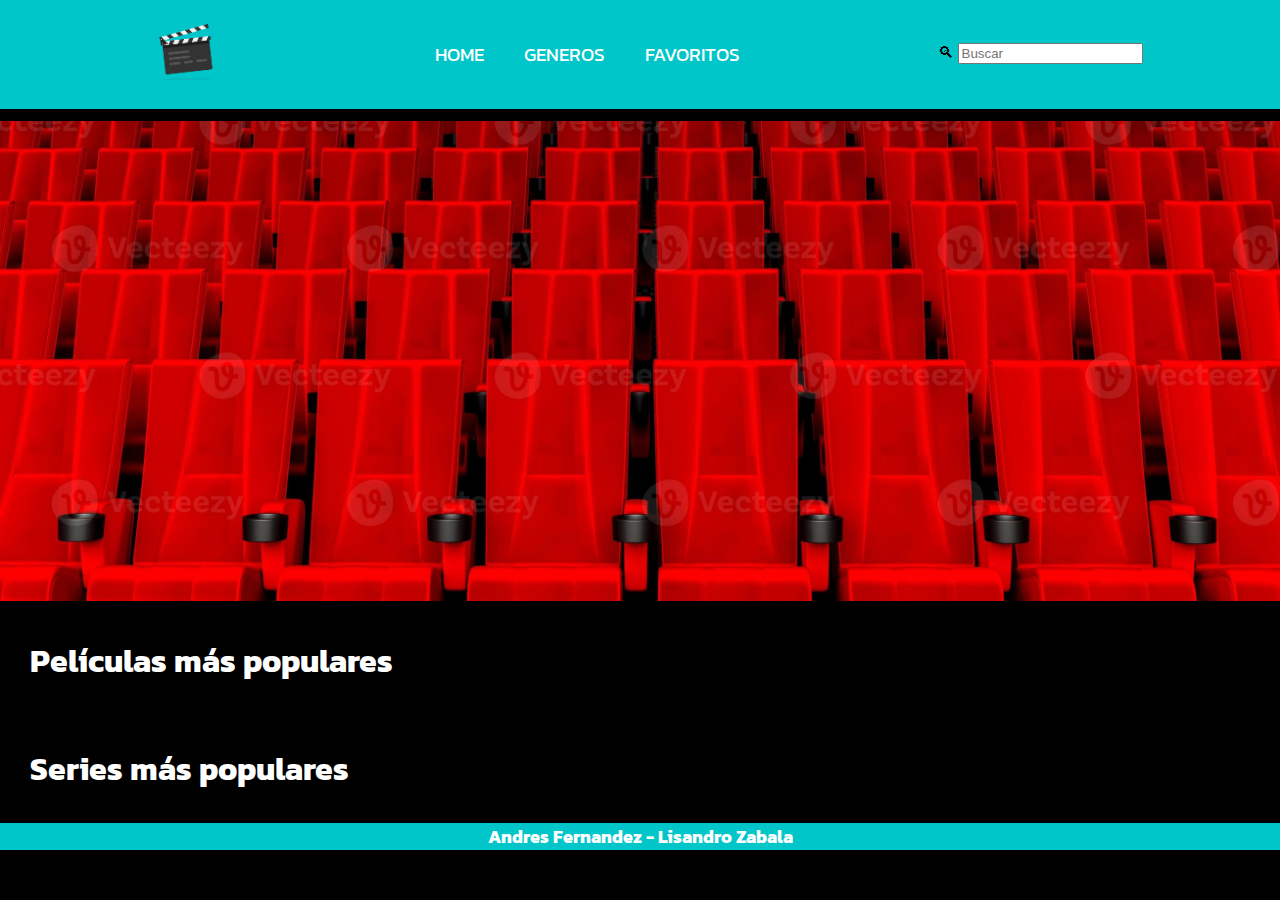
==== index.html @ 7c03c426 "index js hecho" ====
<!DOCTYPE html>
<html lang="en">
<head>
    <meta charset="UTF-8">
    <meta name="viewport" content="width=device-width, initial-scale=1.0">
    <title>Document</title>
    <link rel="stylesheet" href="./css/style.css">
    <link rel="preconnect" href="https://fonts.googleapis.com">
<link rel="preconnect" href="https://fonts.gstatic.com" crossorigin>
<link href="https://fonts.googleapis.com/css2?family=Kanit:wght@700&family=Work+Sans&display=swap" rel="stylesheet">
</head>
<body>
    <!--header-->
    <header>
        <section class="header-main">
       
            <!--logo-->
            <article>
                <img id="logo" src="./img/71606485-ilustración-de-vector-de-claqueta-aislada-sobre-fondo-de-color-azul-icono-de-claqueta-de-estilo.jpg" alt="Logo">
            </article>
        
            <!--nav bar-->
            <article>
                <nav class="nav-header">
                    <ul class="ul-header">
                        <li class="item-header"><a href="./index.html">HOME</a></li>
                        <li class="item-header"><a href="./generos.html">GENEROS</a></li>
                        <li class="item-header"><a href="./favorito.html">FAVORITOS</a></li>
                    </ul>
                </nav>
            </article>
            
            <!--form-->
            <article>
                <form id="form" action="./busqueda.html" method="get">
                    <div class="contenedor-input">
                        <label for="busqueda">🔍︎</label>
                        <input type="text" name="buscar" id="busqueda" placeholder="Buscar">
                    </div>

            </article>
    
        </section>
    </header>
    

    <!--main-->
    <main>
        <section>
            <img id="banner" src="./img/rows-of-red-velvet-seats-watching-movies-in-the-cinema-with-copy-space-banner-background-entertainment-and-theater-concept-3d-illustration-rendering-photo.jpg" alt="">
        </section>
        <h1 class="index-h1"> Películas más populares</h1>
        <section class="card-sec" id="cardsec">
        </section>  


        <h1 class="index-h1"> Series más populares</h1>
        <section class="card-sec" id="cardter">
            
        </section>
    </main>

    <!--footer-->
    <footer>
        <h1 id="idfooter">Andres Fernandez - Lisandro Zabala</h1>
    </footer>
    <script src="./js/index.js"></script>
</body>
</html>
---- css/style.css ----
body{
    padding: 0px;
    margin: 0px;
    background-color: black;
    font-family: 'Kanit', sans-serif;
}

p{}

h1{
    margin: 0px;
}


ul, ol{
    padding: 0;
    margin: 0;
    list-style-type: none;
}

a{
    text-decoration: none;
    color: white;
}

/*----------------------header*/

.header-main{
    display: flex;
    justify-content: space-evenly;
    background-color: rgba(0,198,201,255);
}

#logo{
    height: 100px;
    width: 100px;
}

.nav-header{
    padding: 40px;
}

.ul-header{
    display: flex;
    flex-direction: row;
}

.item-header{
    padding-inline: 20px;
    font-size: larger;
}

#form{
    padding-top: 40px;
}

.contenedor-input{}

/*----------------------main*/

#banner{
    width: 100%;
    margin-top: 12px;
}

.index-h1{
    color: white;
    padding: 30px;
}

.card-sec{
    width: 100%;
    display: flex;
    flex-direction: row;
    flex-wrap: wrap;
    justify-content: space-evenly;
}

.card{
    display: flex;
    flex-direction: column;
    width: 400px;
    margin: 15px;
    padding: 20px;
    text-align: center;
    background-color: #57535377;
}

.texto-a{
    color: white;
    padding: 20px;
}


.img_main{
    width: 100%;
    height: 600px;
}

/*----------------------footer*/

#idfooter{
    display: flex;
    justify-content: center;
    font-size: large;
    padding: 0px;
    margin: 0px;
    color: white;
    background-color: rgba(0,198,201,255)
}

/*Pelicula html*/

.banner-peli{
    background-image: url(../img/banner\ 2.webp);
    background-repeat: no-repeat;
    background-size: 100%;
    display: flex;
    flex-wrap: wrap;
    flex-direction: row;
    margin-top: 10px;
}

.bannercito{
    padding: 15px;
    width: 30%;
}

#banercitoo{
    height: 650px;
    width: 400px;
}

.h3-detalle{
    background-color: rgb(0 0 0 / 33%);
    color: white;
    width: 100%;
    font-size: 25px;
}

.banner-peli2{
    color: white;
    width: 65%;
}

#h1-pelicula{
    margin-top: 160px;
    margin-bottom: 160px;
    color: white;
    background-color: rgb(0 0 0 / 33%);
    font-size: 80px;
}

.informacion{
    display: flex;
    flex-wrap: wrap;
    flex-direction: row;
    justify-content: space-between;
    padding: 10px;
    background-color: #444444;
    color: white;
}

#generitos{
    display: flex;
    flex-wrap: wrap;
    flex-direction: row;
    align-items: center;
}

#fantasia{
    background-color: #2e2a24a8;
    text-decoration: none;
    margin: 10px;
    padding: 10px;
}

#descripcion{
    padding: 10px;
    background-color: #444444;
    color: white;
}

.favoritos{
    margin-top: 10px;
    margin-bottom: 10px;
    display: flex;
    justify-content: space-around;
    background-color: #444444;
    padding: 15px;
}

.favoritos-botones{
    color: white;
    text-decoration: none;
    display: flex;
    background-color: #2e2a24a8;
    padding: 14px;
    border-radius: 5px;
}

/*serie html*/

.banner-serie{
    background-image: url(../img/Los-Simpson.webp);
    background-repeat: no-repeat;
    background-size: 100%;
    display: flex;
    flex-wrap: wrap;
    flex-direction: row;
}

.ban-simp{
    padding: 15px;
    width: 30%;
}

/*generos html*/
#banner2{
    width: 100%;
}

.cajagenero{
    background-color: black;
    padding: 10px;
    display: flex;
    flex-wrap: wrap;
    flex-direction: row;
    justify-content: space-between;
}

.generoh3{
    background-color: #444444;
    border-radius: 5px;
    display: flex;
    flex-wrap: wrap;
    width: 30%;
    margin-left: 5px;
    margin-right: 5px;
    align-items: center;
    justify-content: center;
    font-size: 15px;
}

#western{
    display: flex;
    flex-wrap: wrap;
    width: 100%;
    background-color: #444444;
    border-radius: 5px;
    margin-left: 5px;
    margin-right: 5px;
    align-items: center;
    justify-content: center;
}

@media (max-width : 420px){
   
    /*index html*/
   
    .ul-header{
    flex-direction: column;
    align-items: center;
    }
    
    .header-main{
        flex-direction: column;
        align-items: center;
        flex-wrap: nowrap;
        padding: 20px;
    }

    .nav-header{
        padding: 0px
    }

    /*busqueda html*/

    #video{
        margin-right: 0px;
        margin-left: 0px;
    }

    #videito{
        width: 300px;
        height: 450px;
        margin-left: 50px;
    }

    #cajaentera{
        justify-content: flex-end;
        background-color: black;
    }

    /*generos*/

    #banner{
        display: none;
    }

    /*Series*/

    .banner-serie{
        background: none;
        flex-direction: column;
    }

    #h1-pelicula{
        margin-top: 0px;
        margin-bottom: 0px;
    }

    .ban-simp{
        width: 90%;
        padding: 5%;
    }

    .banner-peli2{
        width: 100%;
    }

    #banercitoo{
        width: 100%;
    }

    .h3-detalle{
        display: flex;
        justify-content: center;
    }

    /*Peliculas*/

    .banner-peli{
        background: none;
        flex-direction: column;
        margin: 0px;
        }

    .bannercito{
        width: 90%;
        padding: 5%;
    }

    /*generos*/
    
    .index-h1{
        justify-content: center;
        margin: 0px;
        display: flex;
        font-size: 25px;
    }

    #banner2{
        display: none;
    }
}
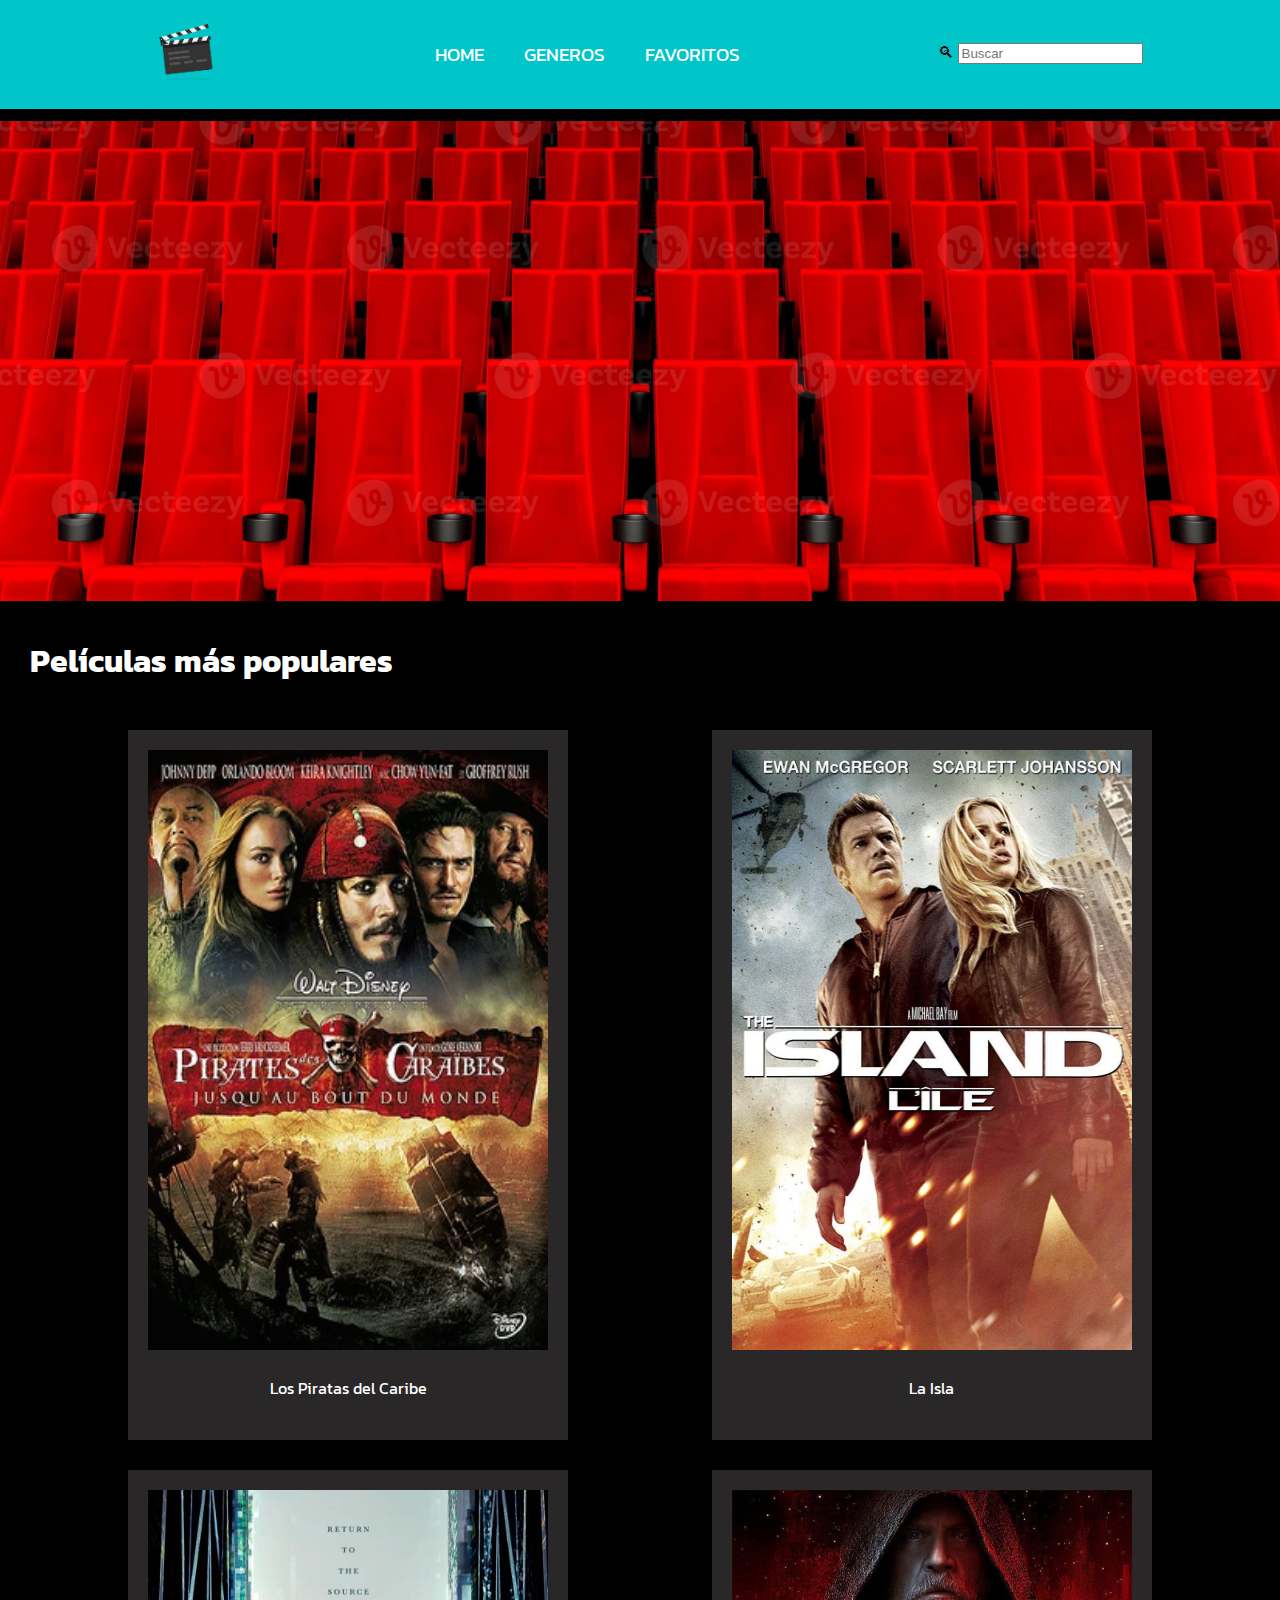
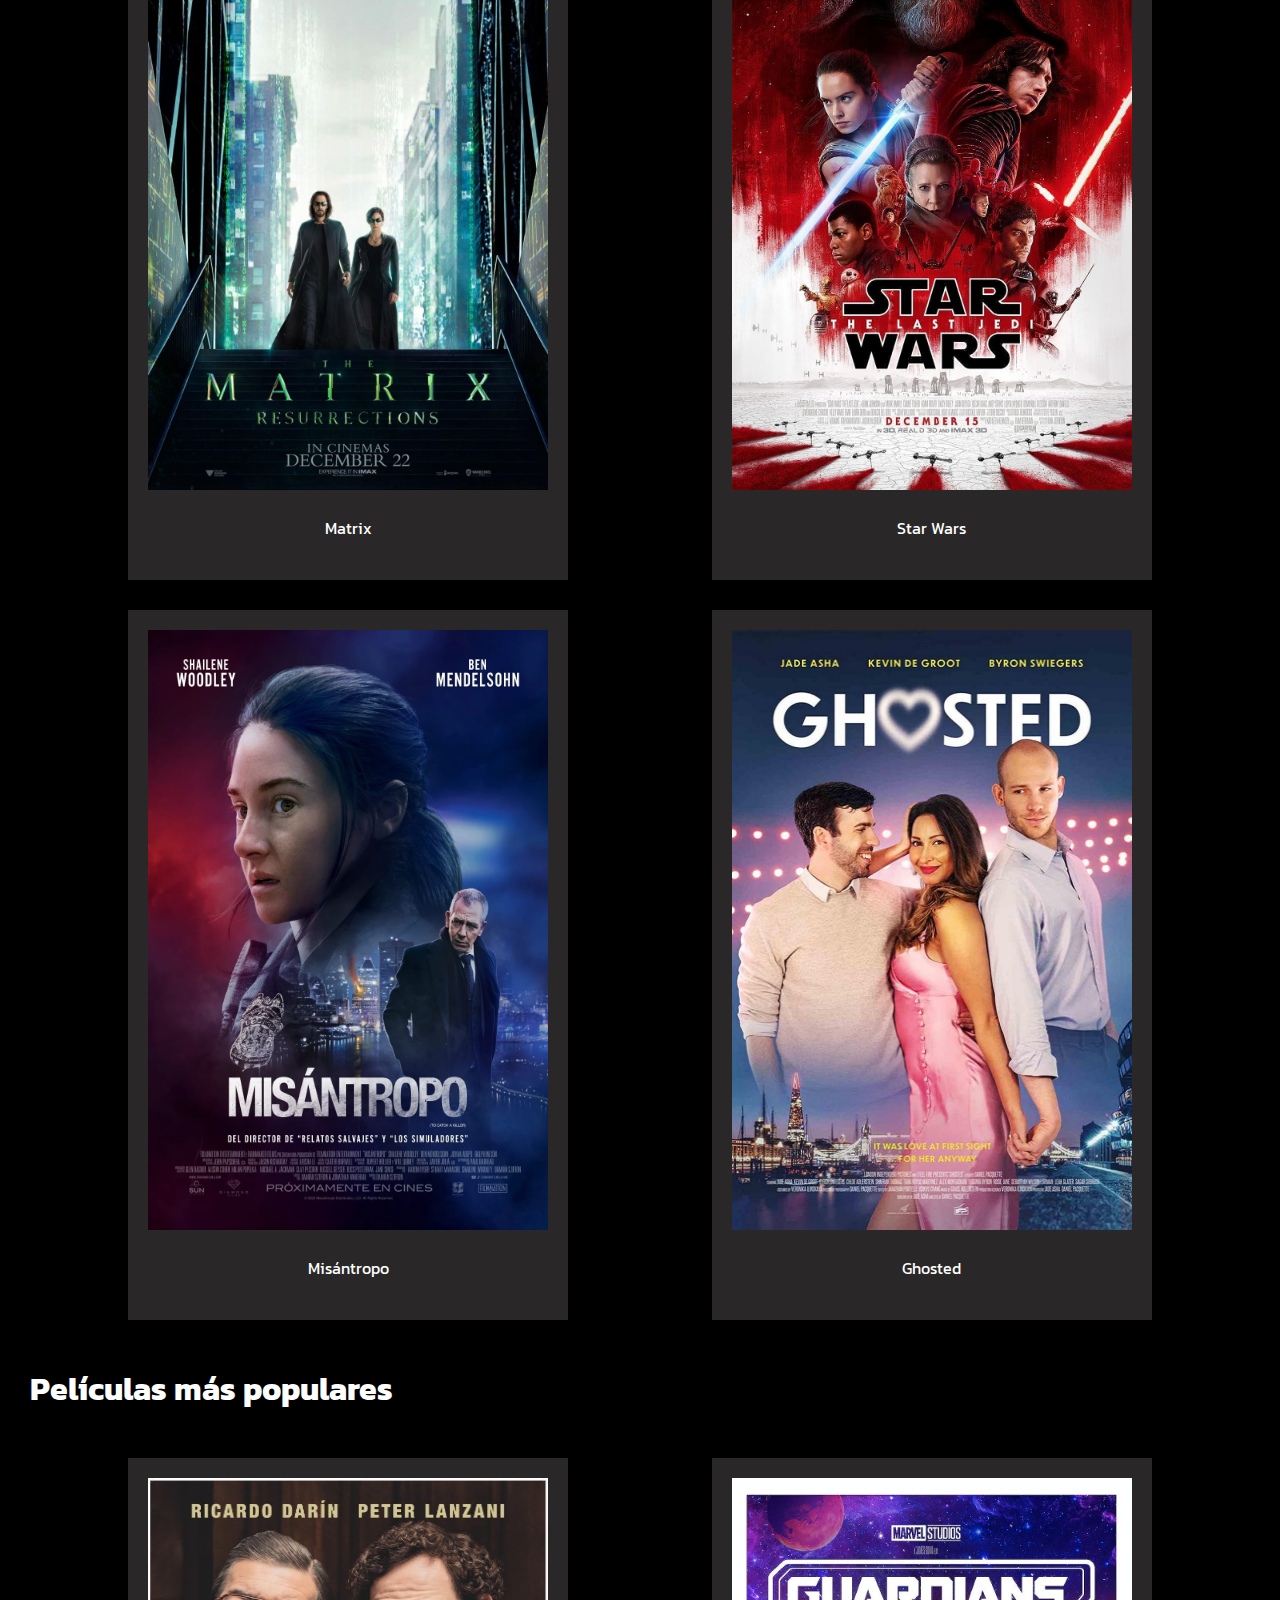
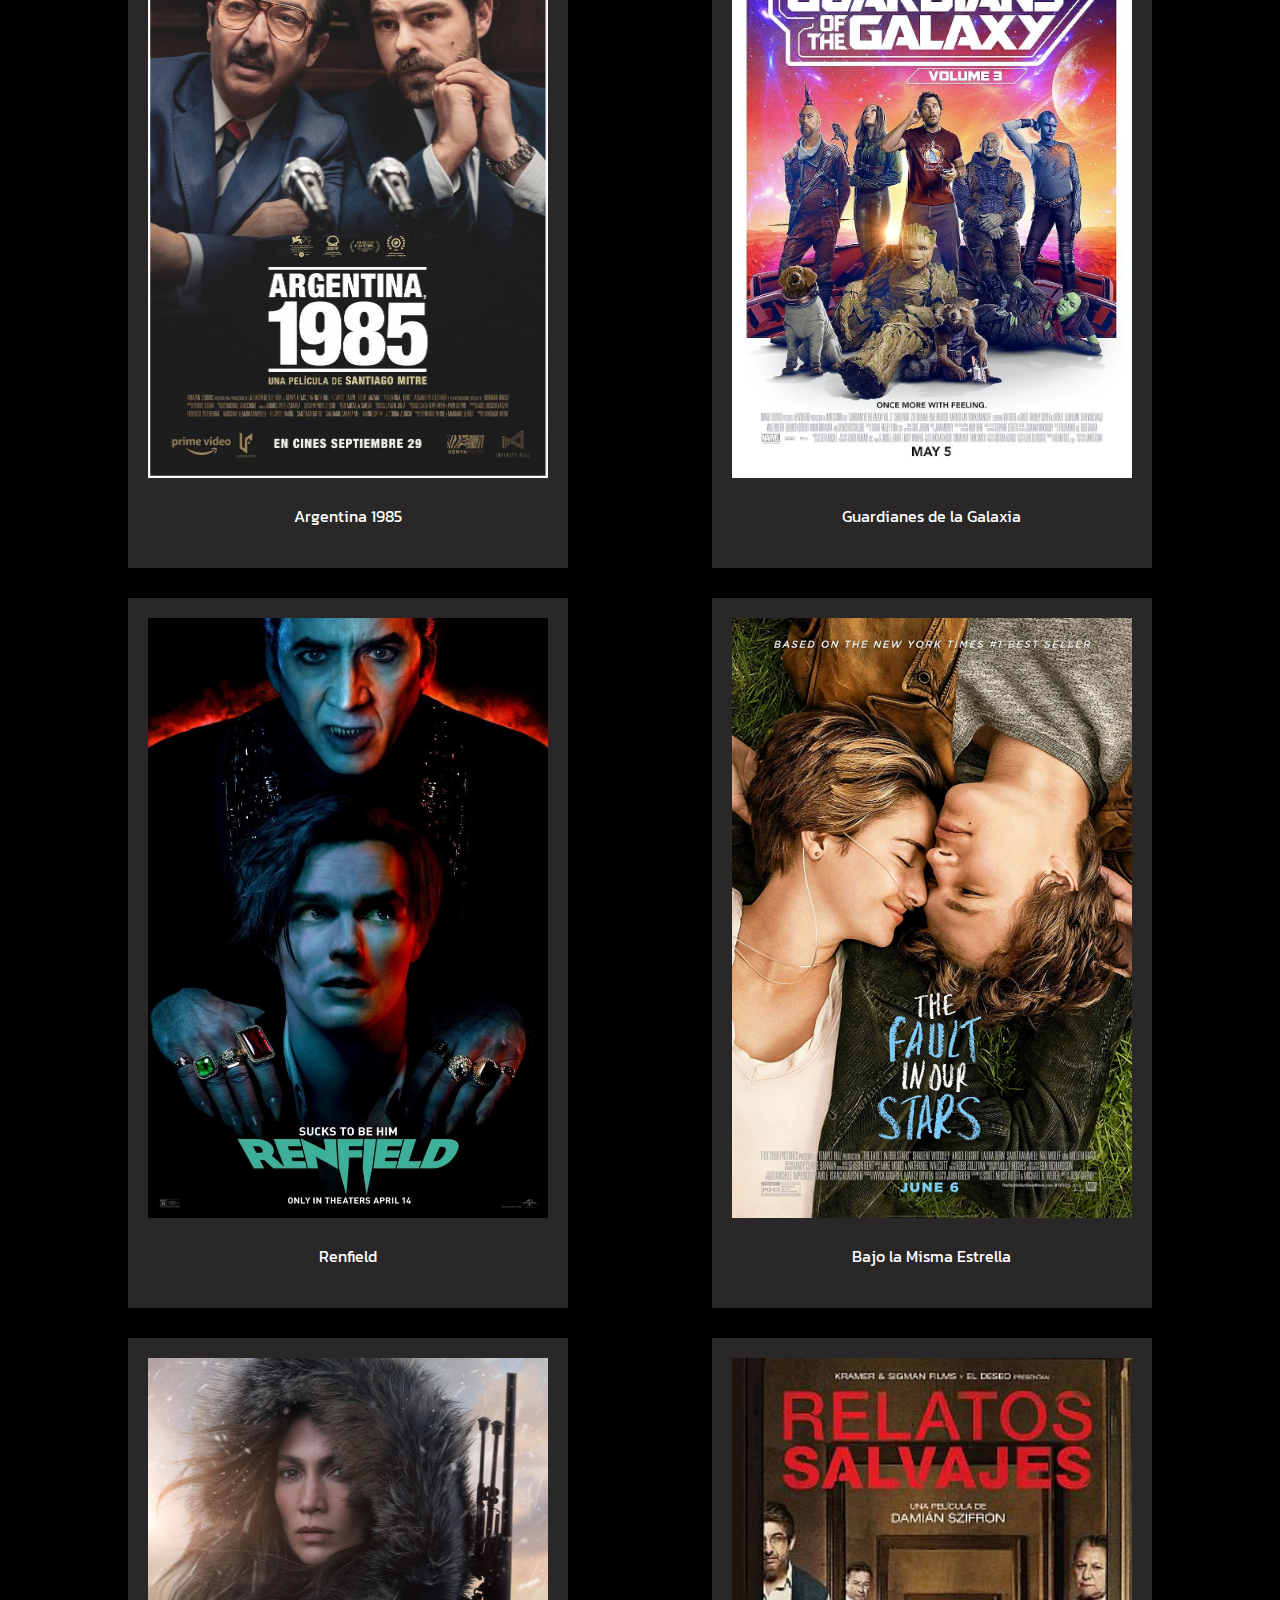
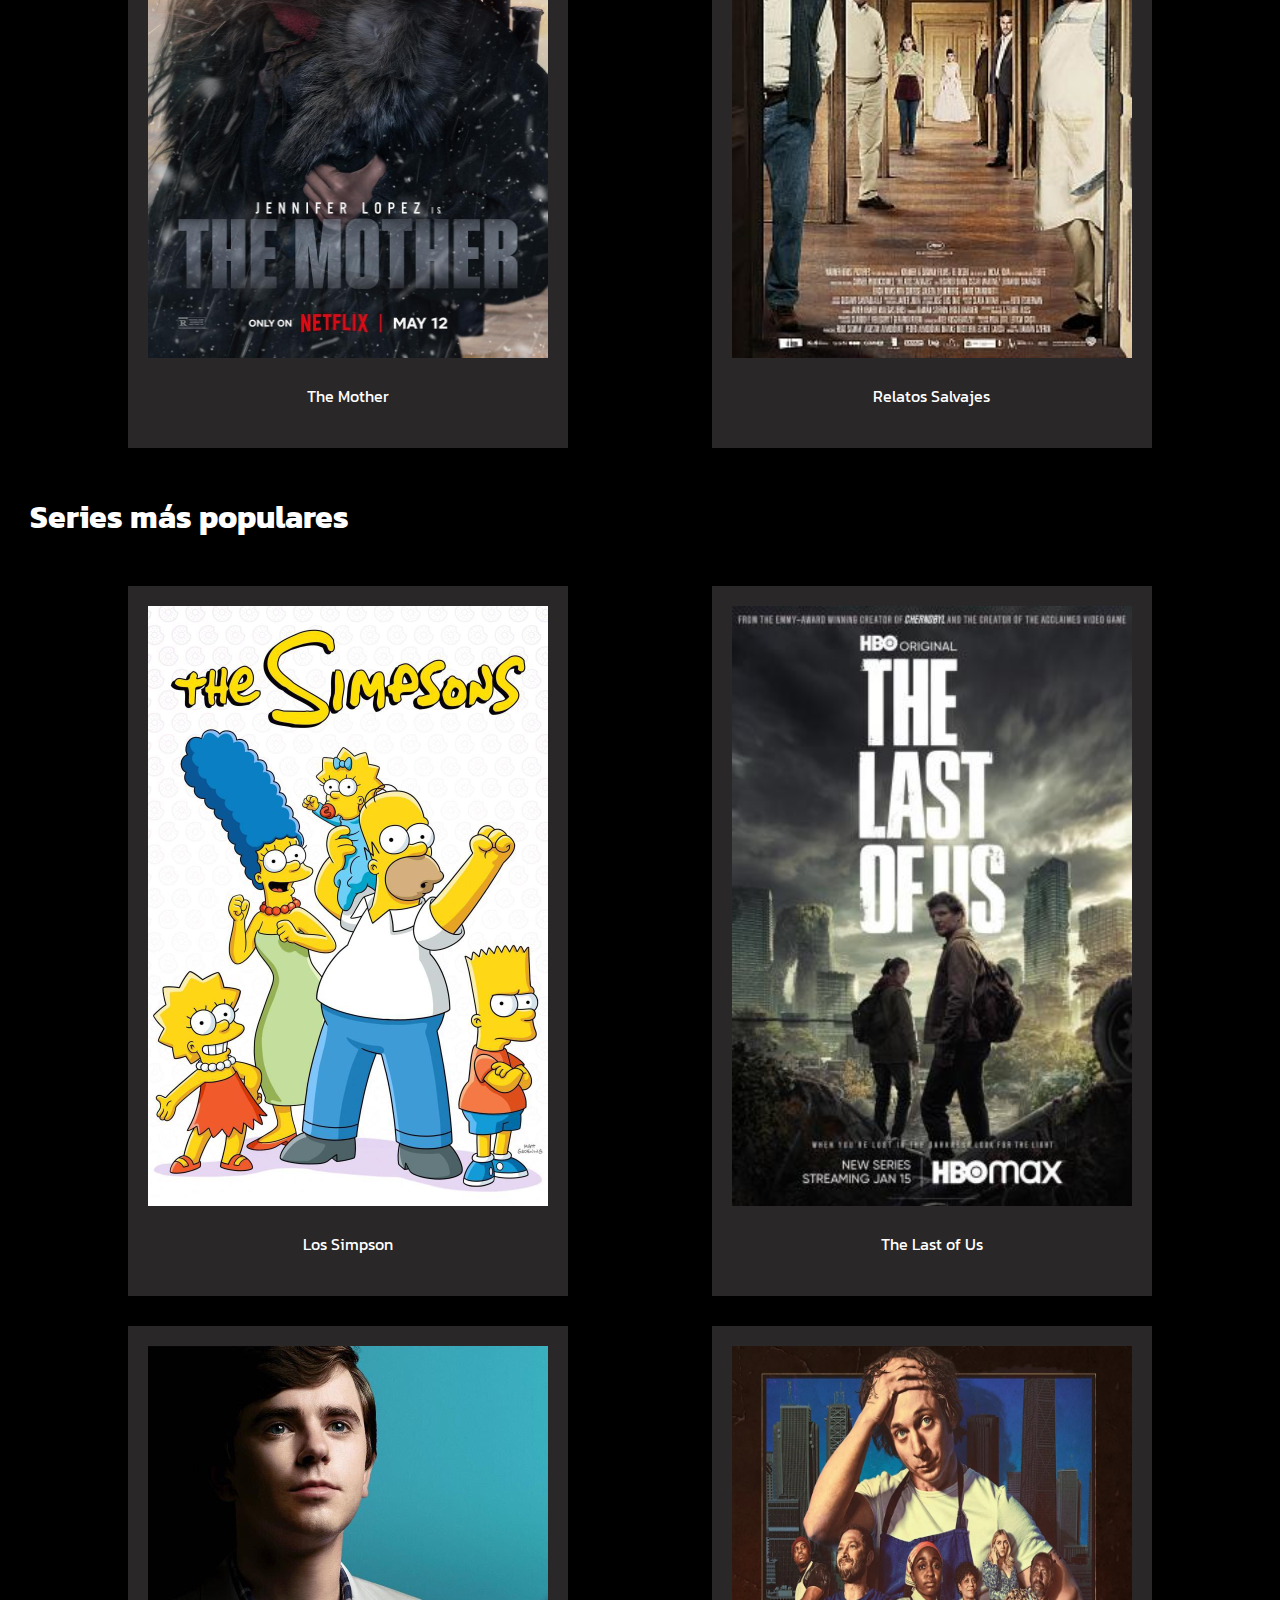
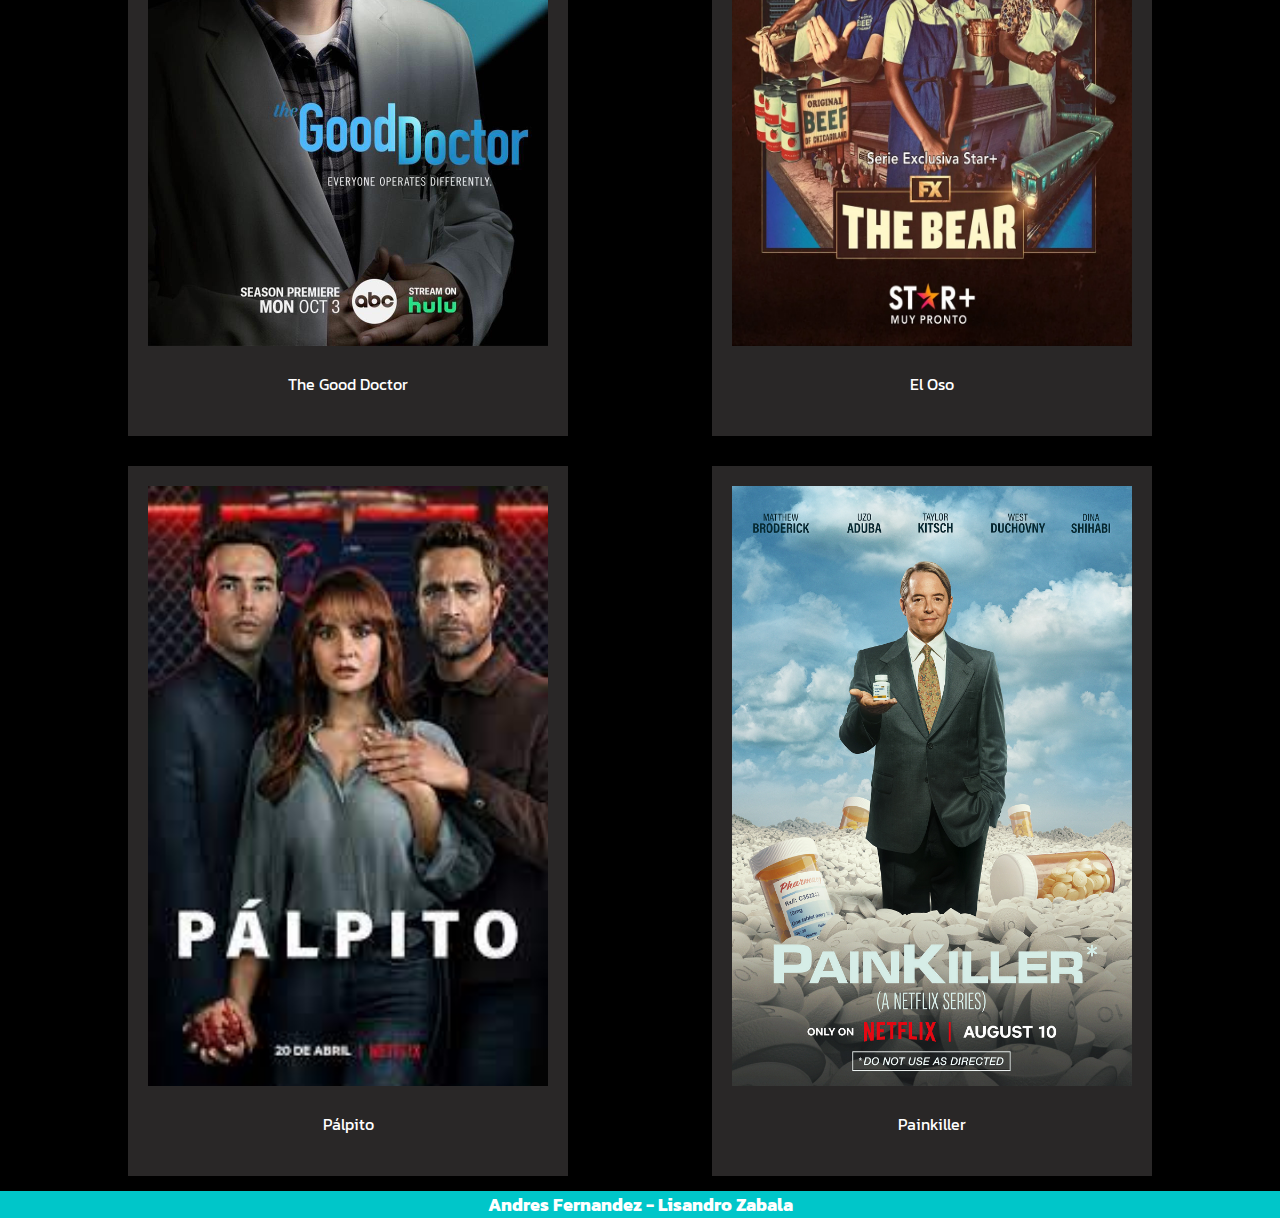
==== commit 2ec45a95: "cambios estructura" ====
--- a/index.html
+++ b/index.html
@@ -37,7 +37,7 @@
                         <label for="busqueda">🔍︎</label>
                         <input type="text" name="buscar" id="busqueda" placeholder="Buscar">
                     </div>
-
+                </form>
             </article>
     
         </section>
@@ -50,13 +50,85 @@
             <img id="banner" src="./img/rows-of-red-velvet-seats-watching-movies-in-the-cinema-with-copy-space-banner-background-entertainment-and-theater-concept-3d-illustration-rendering-photo.jpg" alt="">
         </section>
         <h1 class="index-h1"> Películas más populares</h1>
-        <section class="card-sec" id="cardsec">
-        </section>  
-
-
+        <section class="card-sec">
+            <article class="card">
+                <a href="./pelicula.html"><img class="img_main" src="./img/Piratas_del_Caribe_3_Poster_01.webp" alt=""></a>
+                <a class="texto-a" href="./pelicula.html">Los Piratas del Caribe</a>
+            </article>
+            <article class="card">
+                <a href="./pelicula.html"><img class="img_main" src="./img/la-isla.jpg" alt=""></a>
+                <a class="texto-a" href="./pelicula.html">La Isla</a>
+            </article>
+            <article class="card">
+                <a href="./pelicula.html"><img class="img_main" src="./img/matrix.jpg" alt=""></a>
+                <a class="texto-a" href="./pelicula.html">Matrix</a>
+            </article>
+            <article class="card">
+                <a href="./pelicula.html"><img class="img_main" src="./img/star wars.jpg" alt=""></a>
+                <a class="texto-a" href="./pelicula.html">Star Wars</a>
+            </article>
+            <article class="card">
+                <a href="./pelicula.html"><img class="img_main" src="./img/Misantropo.webp" alt=""></a>
+                <a class="texto-a" href="./pelicula.html">Misántropo</a>
+            </article>
+            <article class="card">
+                <a href="./pelicula.html"><img class="img_main" src="./img/ghosted.jpg" alt=""></a>
+                <a class="texto-a" href="./pelicula.html">Ghosted</a>
+            </article>
+        </section>
+        <h1 class="index-h1">Películas más populares</h1>
+        <section class="card-sec">
+            <article class="card">
+                <a href="./pelicula.html"><img class="img_main" src="./img/Argentina_1985-430372554-large.jpg" alt=""></a>
+                <a class="texto-a" href="./pelicula.html">Argentina 1985</a>
+            </article>
+            <article class="card">
+                <a href="./pelicula.html"><img class="img_main" src="./img/MV5BMDgxOTdjMzYtZGQxMS00ZTAzLWI4Y2UtMTQzN2VlYjYyZWRiXkEyXkFqcGdeQXVyMTkxNjUyNQ@@._V1_FMjpg_UX1000_.jpg" alt=""></a>
+                <a class="texto-a" href="./pelicula.html">Guardianes de la Galaxia</a>
+            </article>
+            <article class="card">
+                <a href="./pelicula.html"><img class="img_main" src="./img/renfield.jpg" alt=""></a>
+                <a class="texto-a" href="./pelicula.html">Renfield</a>
+            </article>
+            <article class="card">
+                <a href="./pelicula.html"><img class="img_main" src="./img/bajo.jpg" alt=""></a>
+                <a class="texto-a" href="./pelicula.html">Bajo la Misma Estrella</a>
+            </article>
+            <article class="card">
+                <a href="./pelicula.html"><img class="img_main" src="./img/La_madre-955370936-large.jpg" alt=""></a>
+                <a class="texto-a" href="./pelicula.html">The Mother</a>
+            </article>
+            <article class="card">
+                <a href="./pelicula.html"><img class="img_main" src="./img/relatos.jpg" alt=""></a>
+                <a class="texto-a" href="./pelicula.html">Relatos Salvajes</a>
+            </article>
+        </section>
         <h1 class="index-h1"> Series más populares</h1>
-        <section class="card-sec" id="cardter">
-            
+        <section class="card-sec">
+            <article class="card">
+                <a href="./series.html"><img class="img_main" src="./img/Los_Simpson_Serie_de_TV-397676780-large.jpg" alt=""></a>
+                <a class="texto-a" href="./series.html">Los Simpson</a>
+            </article>
+            <article class="card">
+                <a href="./series.html"><img class="img_main" src="./img/the_last_of_us-722385305-mmed.jpg" alt=""></a>
+                <a class="texto-a" href="./series.html">The Last of Us</a>
+            </article>
+            <article class="card">
+                <a href="./series.html"><img class="img_main" src="./img/The_Good_Doctor_Serie_de_TV-364245525-large.jpg" alt=""></a>
+                <a class="texto-a" href="./series.html">The Good Doctor</a>
+            </article>
+            <article class="card">
+                <a href="./series.html"><img class="img_main" src="./img/el oso.webp" alt=""></a>
+                <a class="texto-a" href="./series.html">El Oso</a>
+            </article>
+            <article class="card">
+                <a href="./series.html"><img class="img_main" src="./img/palpito.jpg" alt=""></a>
+                <a class="texto-a" href="./series.html">Pálpito</a>
+            </article>
+            <article class="card">
+                <a href="./series.html"><img class="img_main" src="./img/painkiller.jpg" alt=""></a>
+                <a class="texto-a" href="./series.html">Painkiller</a>
+            </article>
         </section>
     </main>
 
@@ -64,6 +136,5 @@
     <footer>
         <h1 id="idfooter">Andres Fernandez - Lisandro Zabala</h1>
     </footer>
-    <script src="./js/index.js"></script>
 </body>
 </html>--- a/css/style.css
+++ b/css/style.css
@@ -216,12 +216,12 @@
 }
 
 /*generos html*/
+
 #banner2{
     width: 100%;
 }
 
 .cajagenero{
-    background-color: black;
     padding: 10px;
     display: flex;
     flex-wrap: wrap;
@@ -233,25 +233,22 @@
     background-color: #444444;
     border-radius: 5px;
     display: flex;
-    flex-wrap: wrap;
     width: 30%;
     margin-left: 5px;
     margin-right: 5px;
-    align-items: center;
     justify-content: center;
     font-size: 15px;
 }
 
 #western{
     display: flex;
-    flex-wrap: wrap;
     width: 100%;
     background-color: #444444;
     border-radius: 5px;
     margin-left: 5px;
     margin-right: 5px;
-    align-items: center;
     justify-content: center;
+    font-size: 15px;
 }
 
 @media (max-width : 420px){
@@ -259,8 +256,8 @@
     /*index html*/
    
     .ul-header{
-    flex-direction: column;
-    align-items: center;
+        flex-direction: column;
+        align-items: center;
     }
     
     .header-main{
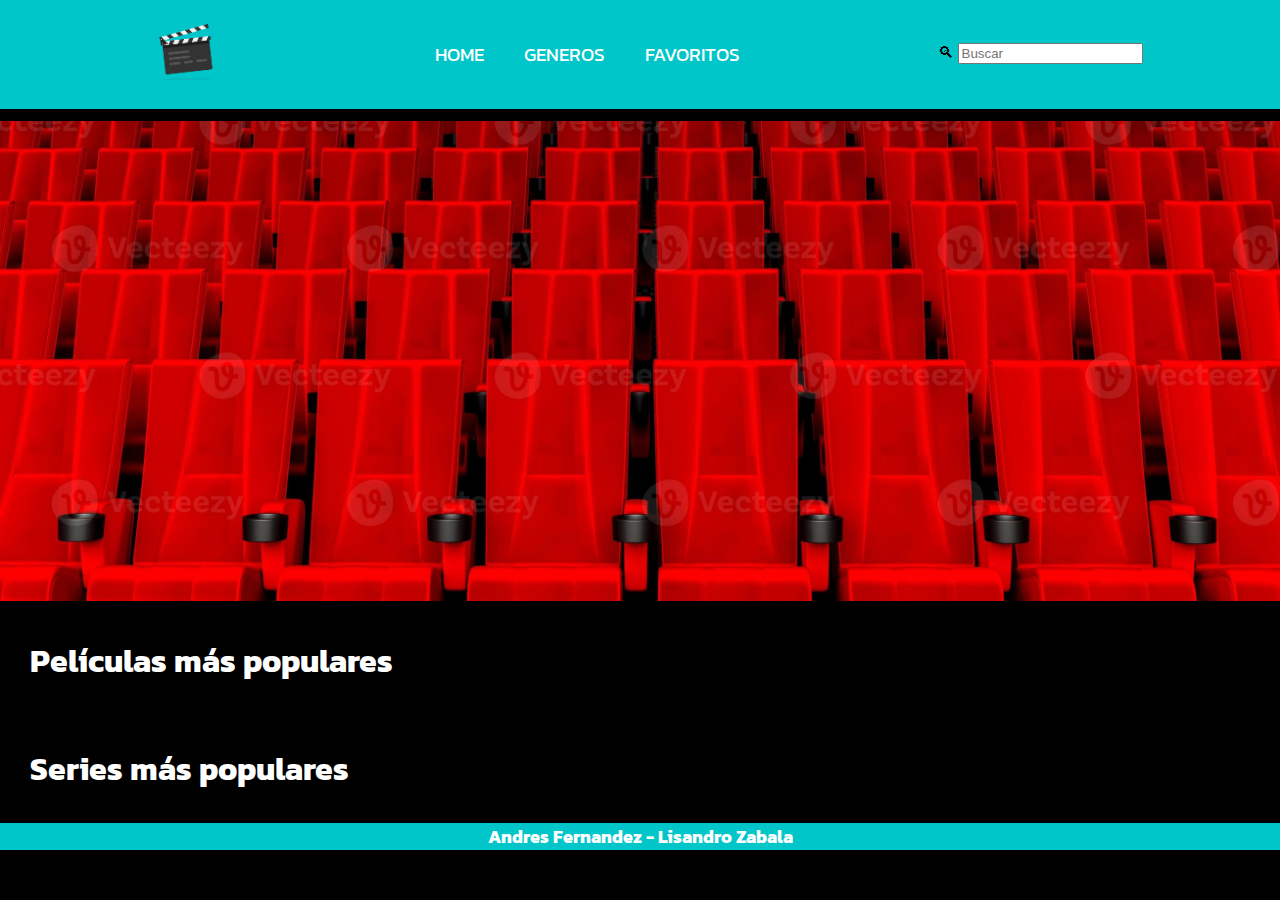
==== commit 3fd31518: "Merge branch 'main' of https://github.com/andresfernandez1/PROG1-TP-INTEGRADOR" ====
--- a/index.html
+++ b/index.html
@@ -50,85 +50,13 @@
             <img id="banner" src="./img/rows-of-red-velvet-seats-watching-movies-in-the-cinema-with-copy-space-banner-background-entertainment-and-theater-concept-3d-illustration-rendering-photo.jpg" alt="">
         </section>
         <h1 class="index-h1"> Películas más populares</h1>
-        <section class="card-sec">
-            <article class="card">
-                <a href="./pelicula.html"><img class="img_main" src="./img/Piratas_del_Caribe_3_Poster_01.webp" alt=""></a>
-                <a class="texto-a" href="./pelicula.html">Los Piratas del Caribe</a>
-            </article>
-            <article class="card">
-                <a href="./pelicula.html"><img class="img_main" src="./img/la-isla.jpg" alt=""></a>
-                <a class="texto-a" href="./pelicula.html">La Isla</a>
-            </article>
-            <article class="card">
-                <a href="./pelicula.html"><img class="img_main" src="./img/matrix.jpg" alt=""></a>
-                <a class="texto-a" href="./pelicula.html">Matrix</a>
-            </article>
-            <article class="card">
-                <a href="./pelicula.html"><img class="img_main" src="./img/star wars.jpg" alt=""></a>
-                <a class="texto-a" href="./pelicula.html">Star Wars</a>
-            </article>
-            <article class="card">
-                <a href="./pelicula.html"><img class="img_main" src="./img/Misantropo.webp" alt=""></a>
-                <a class="texto-a" href="./pelicula.html">Misántropo</a>
-            </article>
-            <article class="card">
-                <a href="./pelicula.html"><img class="img_main" src="./img/ghosted.jpg" alt=""></a>
-                <a class="texto-a" href="./pelicula.html">Ghosted</a>
-            </article>
-        </section>
-        <h1 class="index-h1">Películas más populares</h1>
-        <section class="card-sec">
-            <article class="card">
-                <a href="./pelicula.html"><img class="img_main" src="./img/Argentina_1985-430372554-large.jpg" alt=""></a>
-                <a class="texto-a" href="./pelicula.html">Argentina 1985</a>
-            </article>
-            <article class="card">
-                <a href="./pelicula.html"><img class="img_main" src="./img/MV5BMDgxOTdjMzYtZGQxMS00ZTAzLWI4Y2UtMTQzN2VlYjYyZWRiXkEyXkFqcGdeQXVyMTkxNjUyNQ@@._V1_FMjpg_UX1000_.jpg" alt=""></a>
-                <a class="texto-a" href="./pelicula.html">Guardianes de la Galaxia</a>
-            </article>
-            <article class="card">
-                <a href="./pelicula.html"><img class="img_main" src="./img/renfield.jpg" alt=""></a>
-                <a class="texto-a" href="./pelicula.html">Renfield</a>
-            </article>
-            <article class="card">
-                <a href="./pelicula.html"><img class="img_main" src="./img/bajo.jpg" alt=""></a>
-                <a class="texto-a" href="./pelicula.html">Bajo la Misma Estrella</a>
-            </article>
-            <article class="card">
-                <a href="./pelicula.html"><img class="img_main" src="./img/La_madre-955370936-large.jpg" alt=""></a>
-                <a class="texto-a" href="./pelicula.html">The Mother</a>
-            </article>
-            <article class="card">
-                <a href="./pelicula.html"><img class="img_main" src="./img/relatos.jpg" alt=""></a>
-                <a class="texto-a" href="./pelicula.html">Relatos Salvajes</a>
-            </article>
-        </section>
+        <section class="card-sec" id="cardsec">
+        </section>  
+
+
         <h1 class="index-h1"> Series más populares</h1>
-        <section class="card-sec">
-            <article class="card">
-                <a href="./series.html"><img class="img_main" src="./img/Los_Simpson_Serie_de_TV-397676780-large.jpg" alt=""></a>
-                <a class="texto-a" href="./series.html">Los Simpson</a>
-            </article>
-            <article class="card">
-                <a href="./series.html"><img class="img_main" src="./img/the_last_of_us-722385305-mmed.jpg" alt=""></a>
-                <a class="texto-a" href="./series.html">The Last of Us</a>
-            </article>
-            <article class="card">
-                <a href="./series.html"><img class="img_main" src="./img/The_Good_Doctor_Serie_de_TV-364245525-large.jpg" alt=""></a>
-                <a class="texto-a" href="./series.html">The Good Doctor</a>
-            </article>
-            <article class="card">
-                <a href="./series.html"><img class="img_main" src="./img/el oso.webp" alt=""></a>
-                <a class="texto-a" href="./series.html">El Oso</a>
-            </article>
-            <article class="card">
-                <a href="./series.html"><img class="img_main" src="./img/palpito.jpg" alt=""></a>
-                <a class="texto-a" href="./series.html">Pálpito</a>
-            </article>
-            <article class="card">
-                <a href="./series.html"><img class="img_main" src="./img/painkiller.jpg" alt=""></a>
-                <a class="texto-a" href="./series.html">Painkiller</a>
-            </article>
+        <section class="card-sec" id="cardter">
+            
         </section>
     </main>
 
@@ -136,5 +64,6 @@
     <footer>
         <h1 id="idfooter">Andres Fernandez - Lisandro Zabala</h1>
     </footer>
+    <script src="./js/index.js"></script>
 </body>
 </html>--- a/css/style.css
+++ b/css/style.css
@@ -112,7 +112,6 @@
 /*Pelicula html*/
 
 .banner-peli{
-    background-image: url(../img/banner\ 2.webp);
     background-repeat: no-repeat;
     background-size: 100%;
     display: flex;
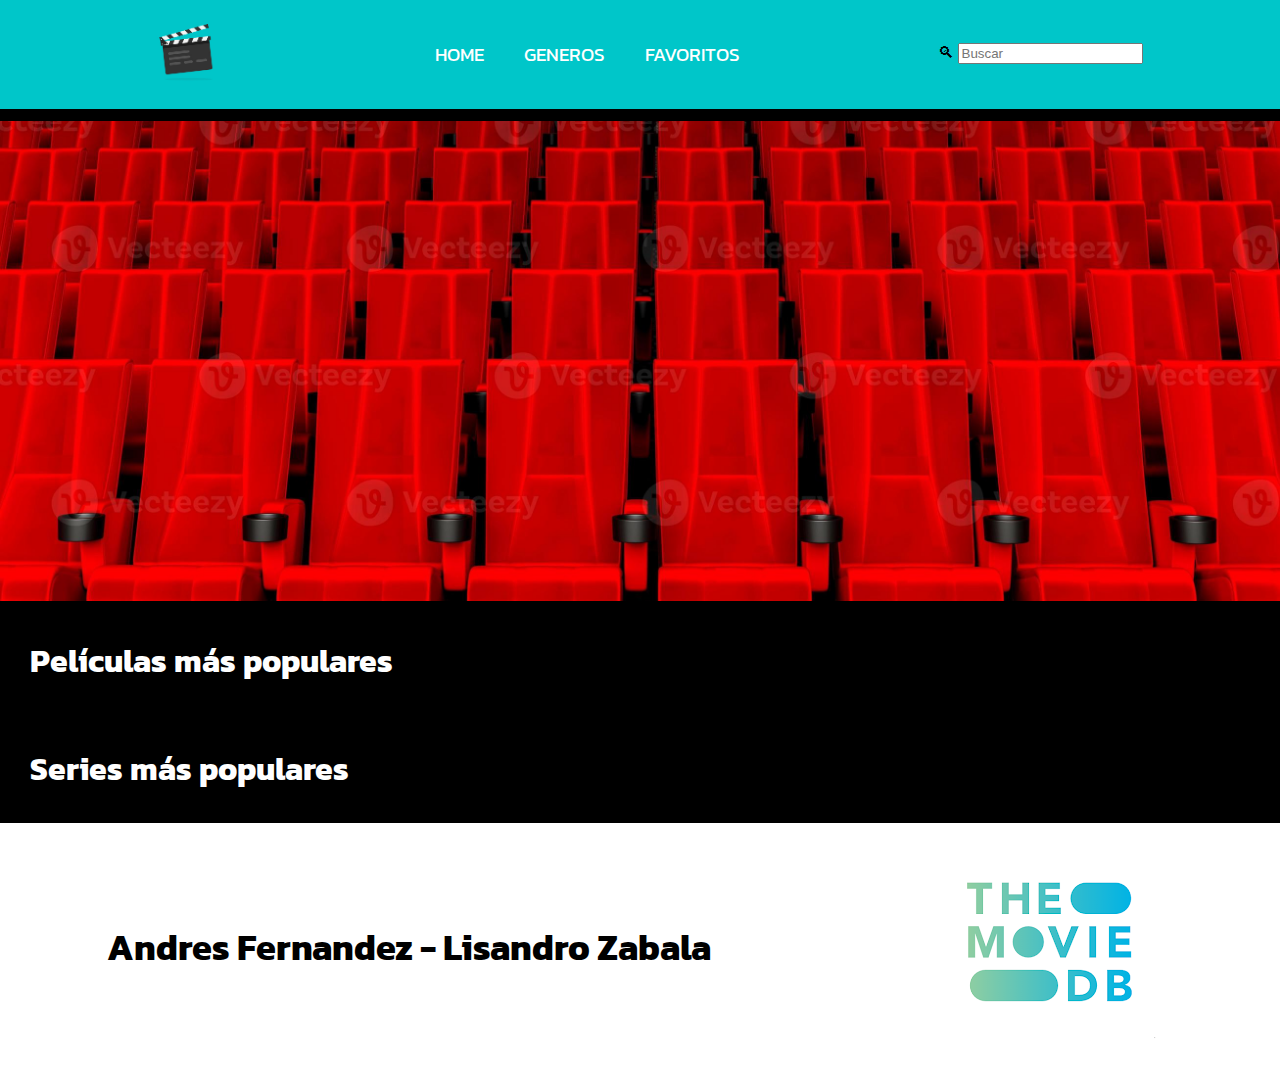
==== commit 51d556b3: "footer y avance de serie/busqueda" ====
--- a/index.html
+++ b/index.html
@@ -61,8 +61,9 @@
     </main>
 
     <!--footer-->
-    <footer>
+    <footer class="footer">
         <h1 id="idfooter">Andres Fernandez - Lisandro Zabala</h1>
+        <img src="./img/movie database.webp" alt="">
     </footer>
     <script src="./js/index.js"></script>
 </body>
--- a/css/style.css
+++ b/css/style.css
@@ -22,7 +22,6 @@
     text-decoration: none;
     color: white;
 }
-
 /*----------------------header*/
 
 .header-main{
@@ -99,14 +98,19 @@
 
 /*----------------------footer*/
 
-#idfooter{
-    display: flex;
-    justify-content: center;
+
+.footer{
+    display: flex;
+    background-color: white;
+    justify-content: space-around;
     font-size: large;
     padding: 0px;
     margin: 0px;
-    color: white;
-    background-color: rgba(0,198,201,255)
+}
+
+#idfooter{
+    display: flex;
+    align-items: center;
 }
 
 /*Pelicula html*/
@@ -251,6 +255,10 @@
 }
 
 @media (max-width : 420px){
+
+    .footer{
+        flex-direction: column;
+    }
    
     /*index html*/
    
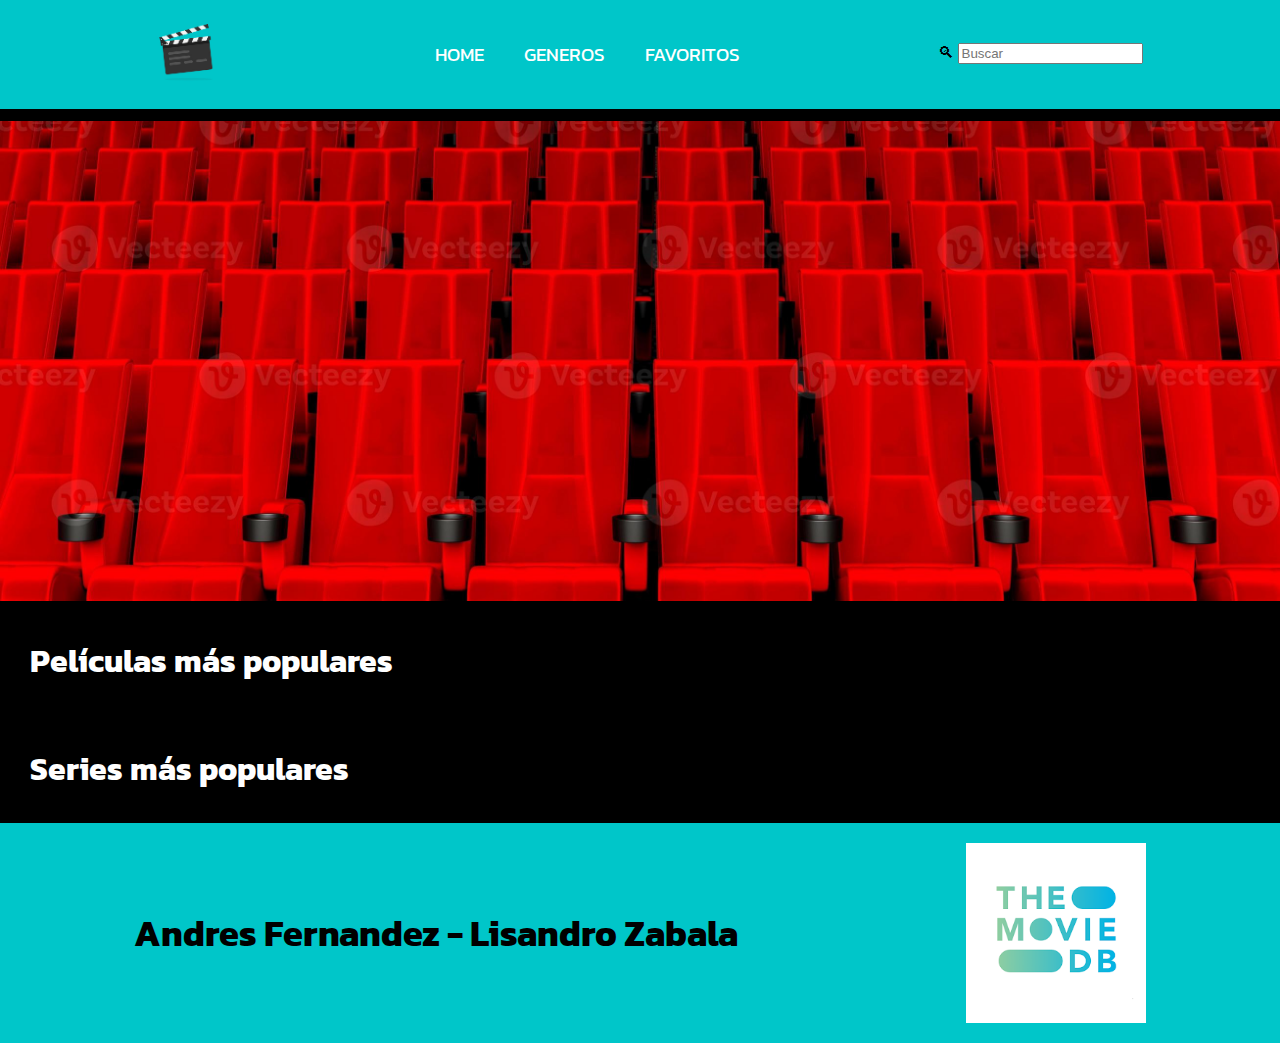
==== commit 3deb1fe9: "test" ====
--- a/index.html
+++ b/index.html
@@ -50,20 +50,21 @@
             <img id="banner" src="./img/rows-of-red-velvet-seats-watching-movies-in-the-cinema-with-copy-space-banner-background-entertainment-and-theater-concept-3d-illustration-rendering-photo.jpg" alt="">
         </section>
         <h1 class="index-h1"> Películas más populares</h1>
+
         <section class="card-sec" id="cardsec">
         </section>  
 
 
         <h1 class="index-h1"> Series más populares</h1>
+
         <section class="card-sec" id="cardter">
-            
         </section>
     </main>
 
     <!--footer-->
     <footer class="footer">
         <h1 id="idfooter">Andres Fernandez - Lisandro Zabala</h1>
-        <img src="./img/movie database.webp" alt="">
+        <img id="img-footer" src="./img/movie database.webp" alt="">
     </footer>
     <script src="./js/index.js"></script>
 </body>
--- a/css/style.css
+++ b/css/style.css
@@ -53,7 +53,6 @@
     padding-top: 40px;
 }
 
-.contenedor-input{}
 
 /*----------------------main*/
 
@@ -101,11 +100,16 @@
 
 .footer{
     display: flex;
-    background-color: white;
+    background-color: ;
     justify-content: space-around;
     font-size: large;
-    padding: 0px;
+    padding: 20px;
     margin: 0px;
+    background-color: rgba(0,198,201,255);
+}
+
+#img-footer{
+    height: 180px;
 }
 
 #idfooter{
@@ -135,6 +139,13 @@
 }
 
 .h3-detalle{
+    background-color: rgb(0 0 0 / 33%);
+    color: white;
+    width: 100%;
+    font-size: 25px;
+}
+
+.descripcion{
     background-color: rgb(0 0 0 / 33%);
     color: white;
     width: 100%;
@@ -185,8 +196,7 @@
 }
 
 .favoritos{
-    margin-top: 10px;
-    margin-bottom: 10px;
+    margin-bottom: 15px;
     display: flex;
     justify-content: space-around;
     background-color: #444444;
@@ -205,7 +215,7 @@
 /*serie html*/
 
 .banner-serie{
-    background-image: url(../img/Los-Simpson.webp);
+    background-image:url();
     background-repeat: no-repeat;
     background-size: 100%;
     display: flex;
@@ -218,6 +228,34 @@
     width: 30%;
 }
 
+.recomendaciones{
+    padding: 10px;
+    display: flex;
+    margin: 15px;
+    background-color: lightgrey;
+    justify-content: space-around;
+}
+
+.card-recomendaciones{
+    display: none;
+    background-color: black;
+    color: white;
+    justify-content: space-around;
+    margin-bottom: 15px;
+}
+
+.carta-recomendaciones{
+    display: flex;
+    flex-direction: column;
+    width: 400px;
+    margin: 15px;
+    padding: 20px;
+    text-align: center;
+    background-color: #57535377;
+}
+.img-recomendaciones{
+    width: 100%;
+}
 /*generos html*/
 
 #banner2{
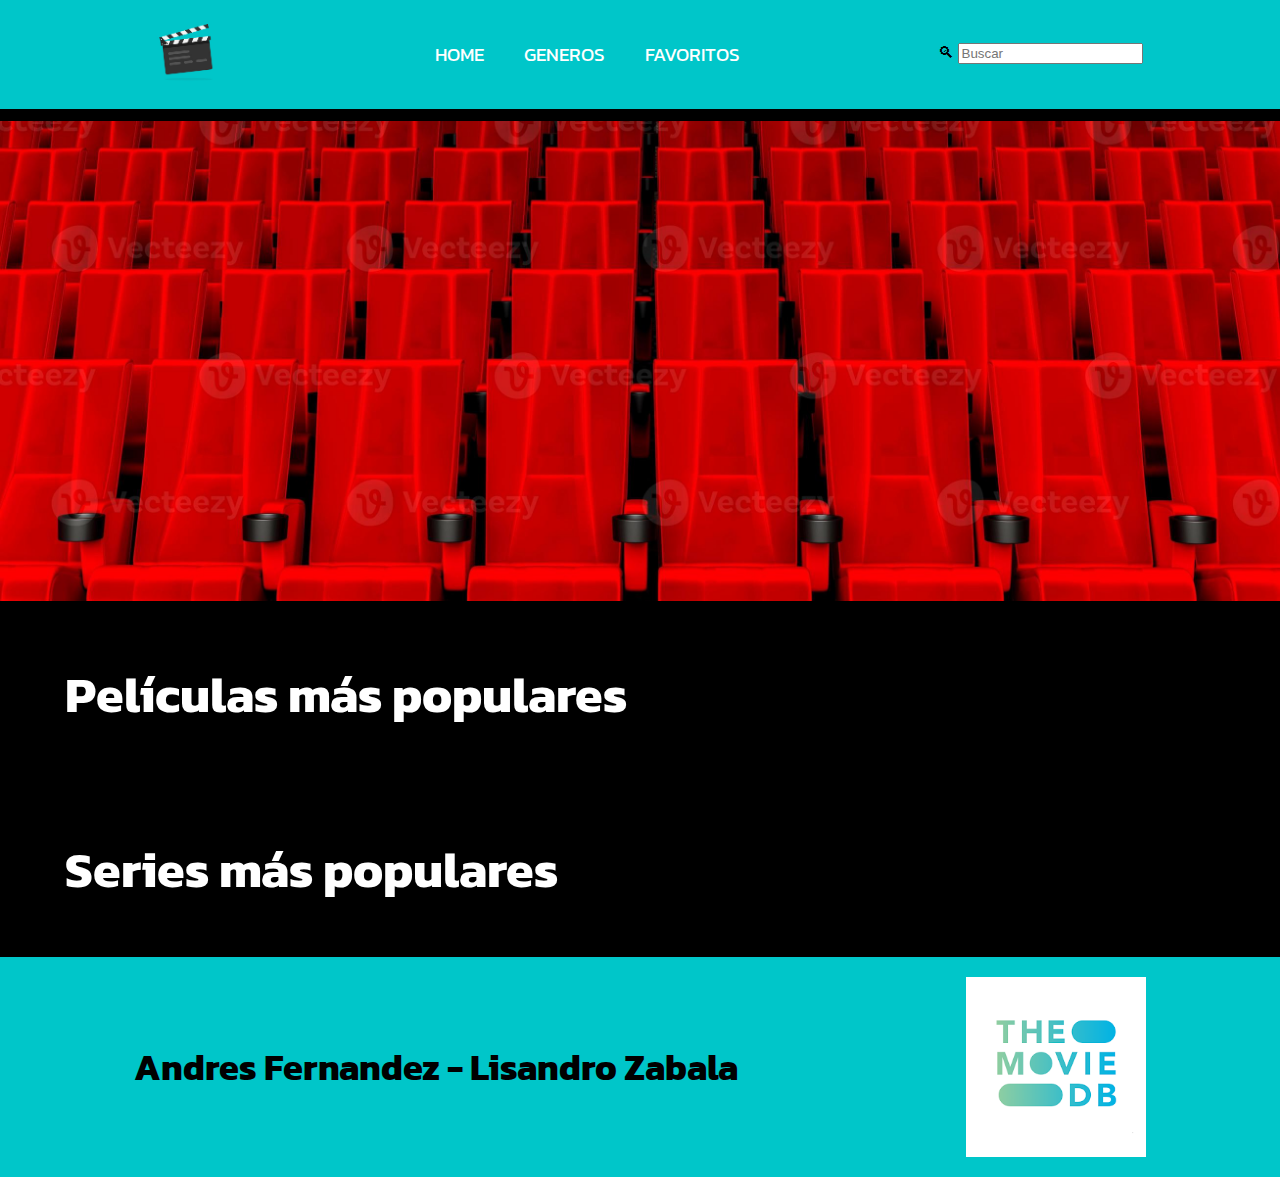
==== commit 5ec914a7: "busqeuda, css, opcionales" ====
--- a/index.html
+++ b/index.html
@@ -3,7 +3,7 @@
 <head>
     <meta charset="UTF-8">
     <meta name="viewport" content="width=device-width, initial-scale=1.0">
-    <title>Document</title>
+    <title>Index</title>
     <link rel="stylesheet" href="./css/style.css">
     <link rel="preconnect" href="https://fonts.googleapis.com">
 <link rel="preconnect" href="https://fonts.gstatic.com" crossorigin>
@@ -49,13 +49,13 @@
         <section>
             <img id="banner" src="./img/rows-of-red-velvet-seats-watching-movies-in-the-cinema-with-copy-space-banner-background-entertainment-and-theater-concept-3d-illustration-rendering-photo.jpg" alt="">
         </section>
-        <h1 class="index-h1"> Películas más populares</h1>
+        <h2 class="h1-index"> Películas más populares</h2>
 
         <section class="card-sec" id="cardsec">
         </section>  
 
 
-        <h1 class="index-h1"> Series más populares</h1>
+        <h2 class="h1-index"> Series más populares</h2>
 
         <section class="card-sec" id="cardter">
         </section>
--- a/css/style.css
+++ b/css/style.css
@@ -4,8 +4,6 @@
     background-color: black;
     font-family: 'Kanit', sans-serif;
 }
-
-p{}
 
 h1{
     margin: 0px;
@@ -100,7 +98,6 @@
 
 .footer{
     display: flex;
-    background-color: ;
     justify-content: space-around;
     font-size: large;
     padding: 20px;
@@ -270,6 +267,14 @@
     justify-content: space-between;
 }
 
+.cajageneros{
+    padding: 10px;
+    display: flex;
+    flex-wrap: wrap;
+    flex-direction: row;
+    justify-content: space-between;
+}
+
 .generoh3{
     background-color: #444444;
     border-radius: 5px;
@@ -281,16 +286,22 @@
     font-size: 15px;
 }
 
-#western{
-    display: flex;
-    width: 100%;
-    background-color: #444444;
-    border-radius: 5px;
-    margin-left: 5px;
-    margin-right: 5px;
-    justify-content: center;
-    font-size: 15px;
-}
+.busqueda-h1{
+    display: flex;
+    margin: 50px;
+    padding-left: 15px;
+    font-size: 50px;
+    color: white;
+}
+
+.h1-index{
+    display: flex;
+    margin: 50px;
+    padding-left: 15px;
+    font-size: 50px;
+    color: white;
+}
+
 
 @media (max-width : 420px){
 
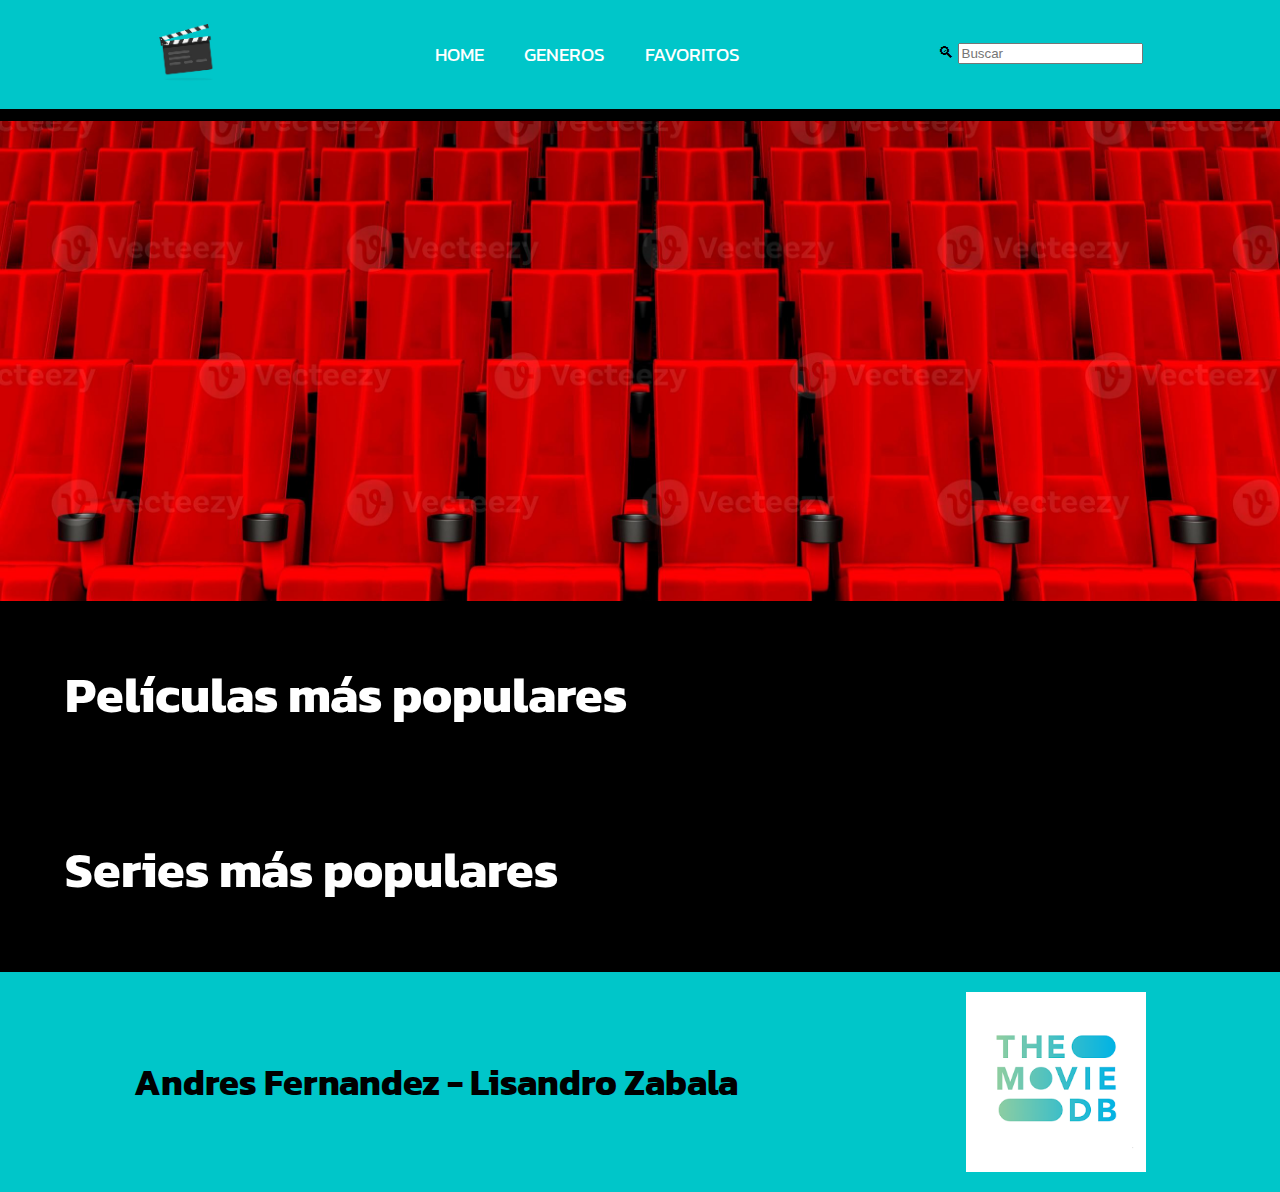
==== commit ae22cc4e: "adicionales" ====
--- a/index.html
+++ b/index.html
@@ -50,15 +50,9 @@
             <img id="banner" src="./img/rows-of-red-velvet-seats-watching-movies-in-the-cinema-with-copy-space-banner-background-entertainment-and-theater-concept-3d-illustration-rendering-photo.jpg" alt="">
         </section>
         <h2 class="h1-index"> Películas más populares</h2>
-
-        <section class="card-sec" id="cardsec">
-        </section>  
-
-
+        <section class="card-sec" id="cardsec"></section>  
         <h2 class="h1-index"> Series más populares</h2>
-
-        <section class="card-sec" id="cardter">
-        </section>
+       <section class="card-sec" id="cardter"></section>
     </main>
 
     <!--footer-->
--- a/css/style.css
+++ b/css/style.css
@@ -70,6 +70,7 @@
     flex-direction: row;
     flex-wrap: wrap;
     justify-content: space-evenly;
+    margin-bottom: 15px;
 }
 
 .card{
@@ -209,6 +210,15 @@
     border-radius: 5px;
 }
 
+.favorito-boton{
+    color: white;
+    text-decoration: none;
+    display: flex;
+    background-color: #2e2a24a8;
+    padding: 14px;
+    border-radius: 5px;
+}
+
 /*serie html*/
 
 .banner-serie{
@@ -238,7 +248,7 @@
     background-color: black;
     color: white;
     justify-content: space-around;
-    margin-bottom: 15px;
+    margin-bottom: 20px;
 }
 
 .carta-recomendaciones{
